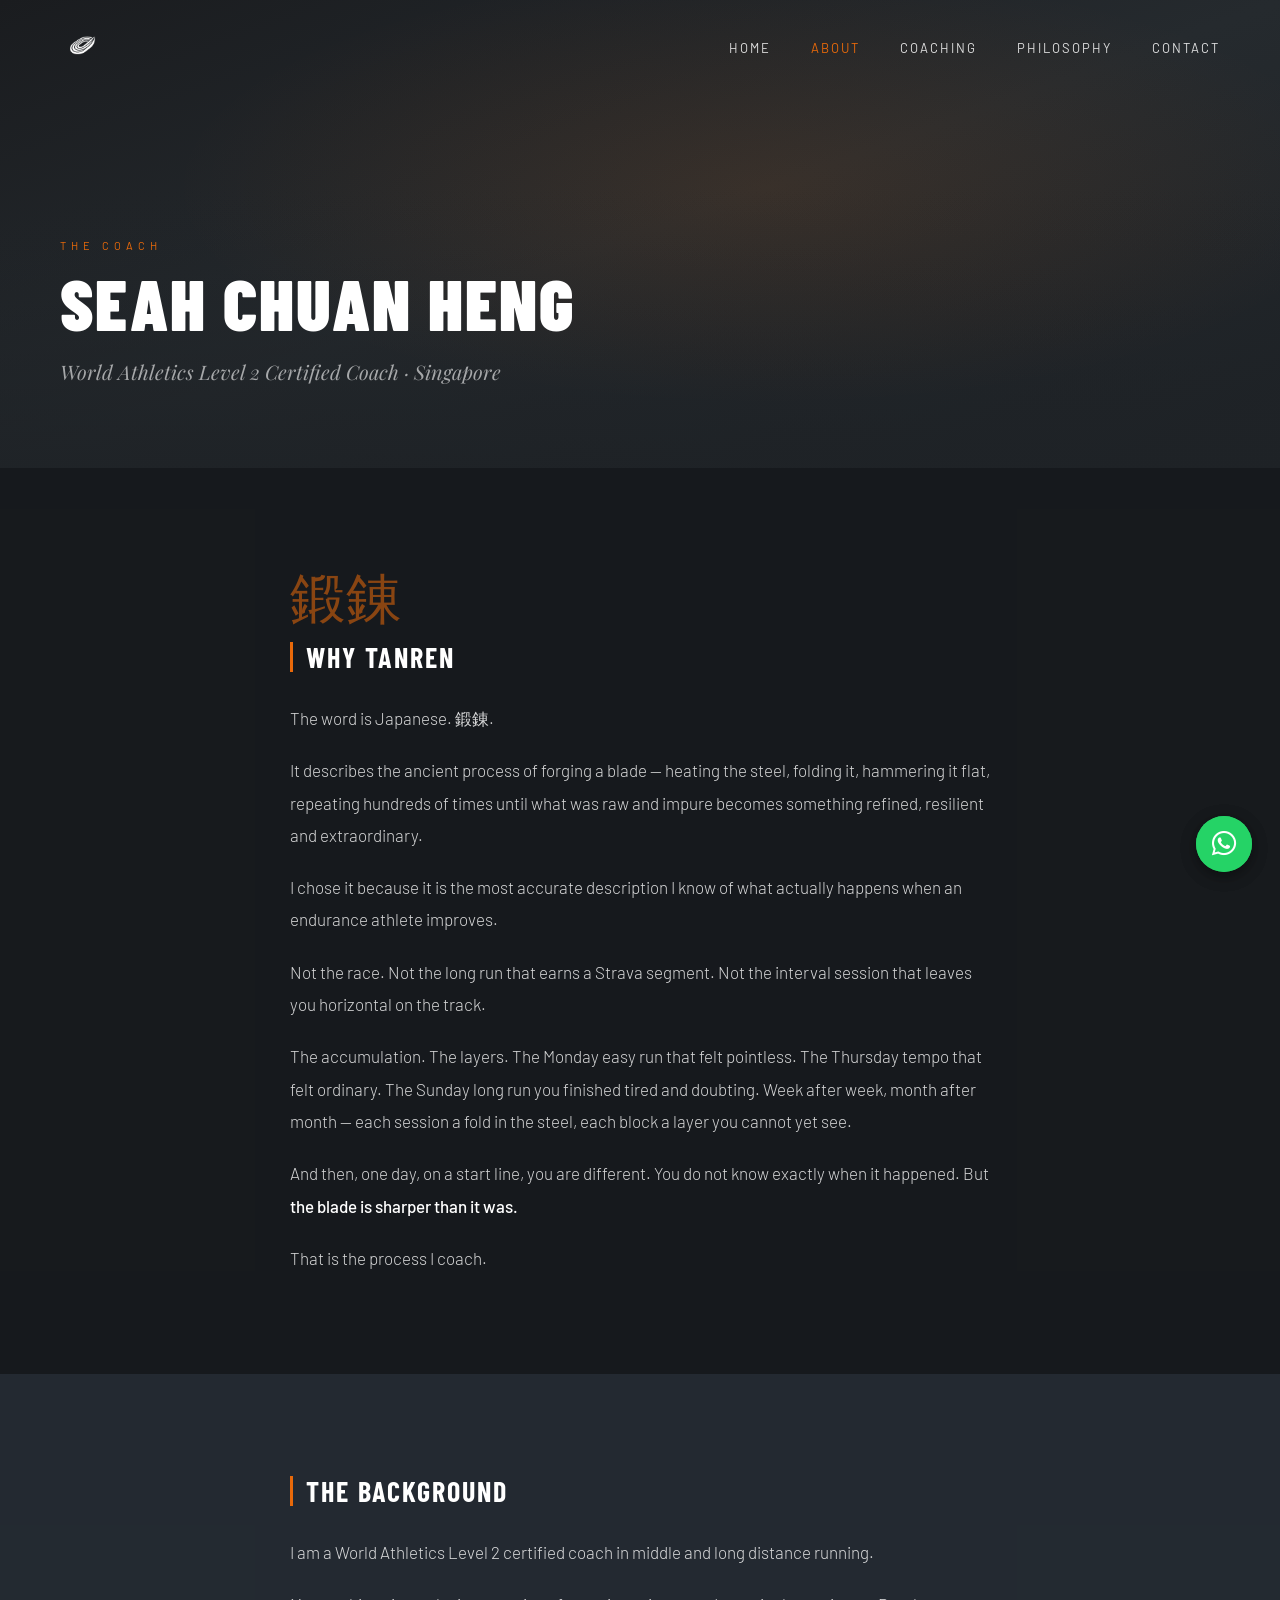
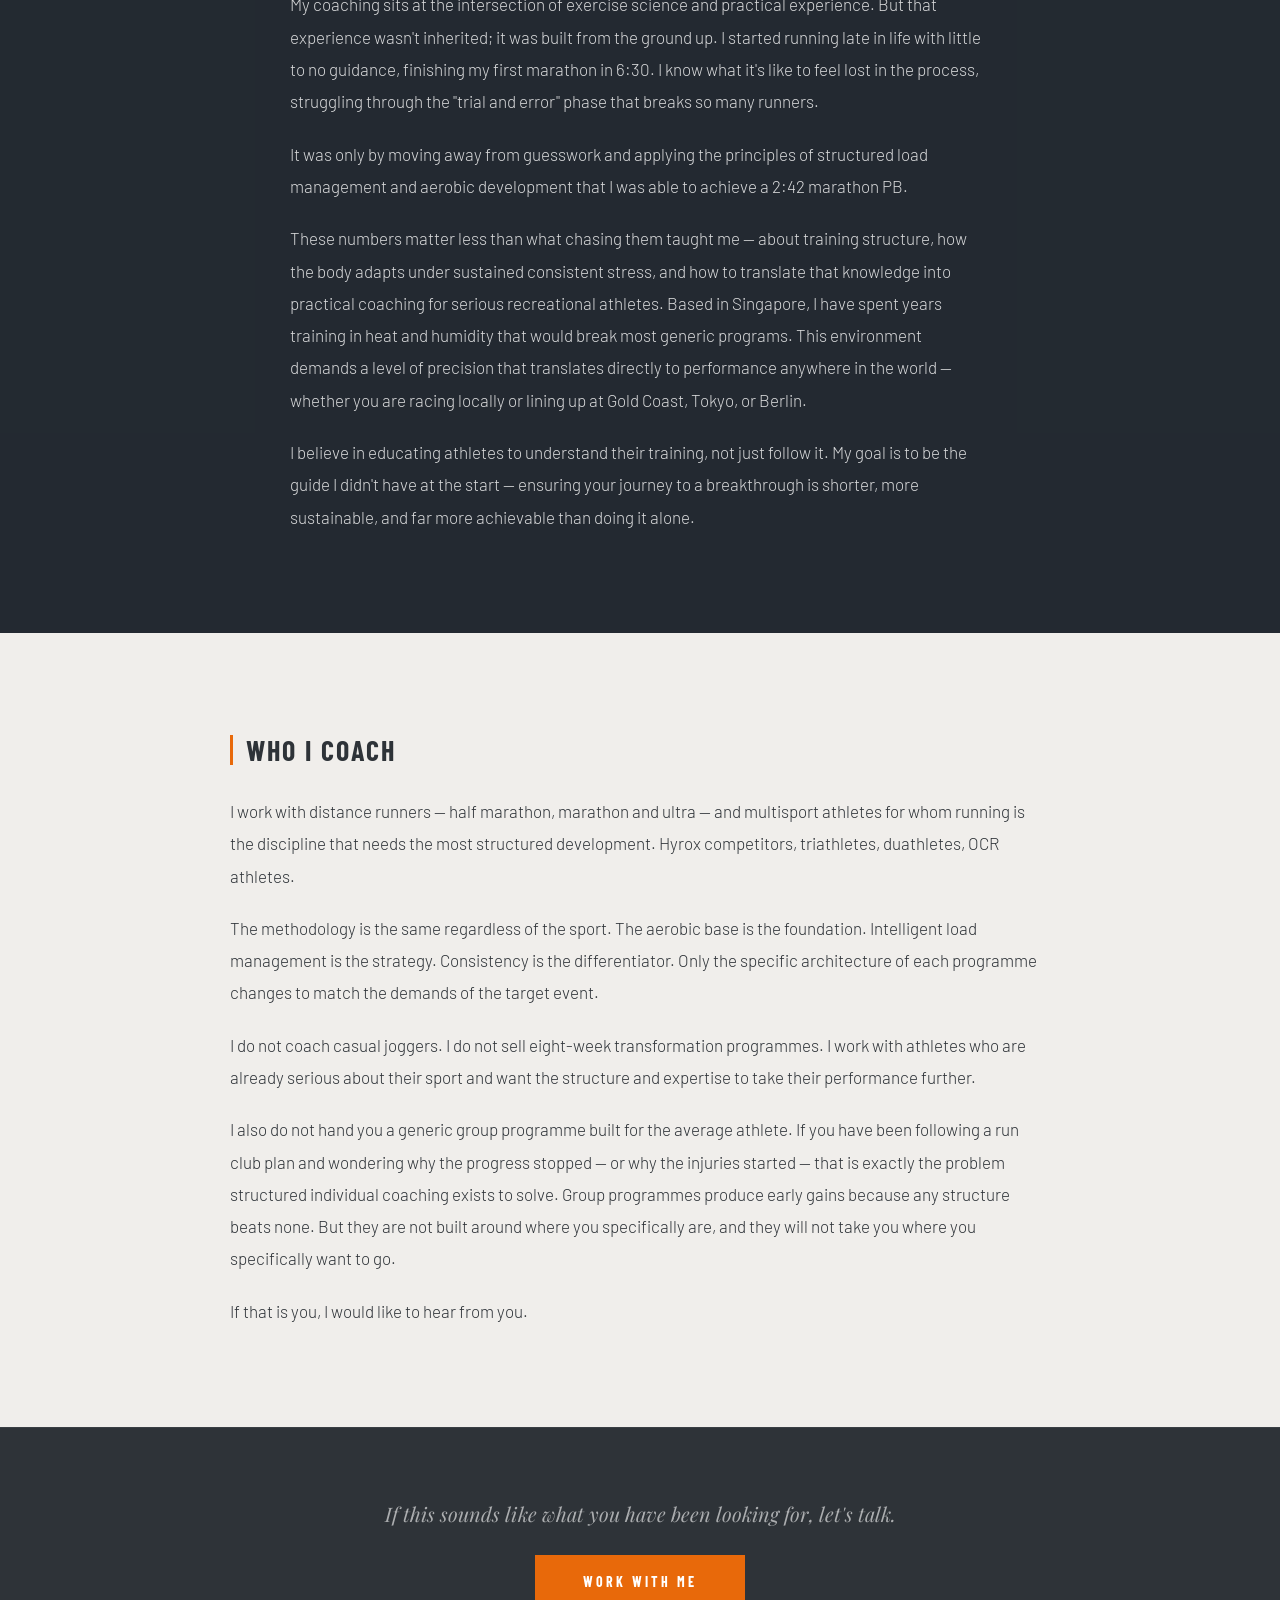
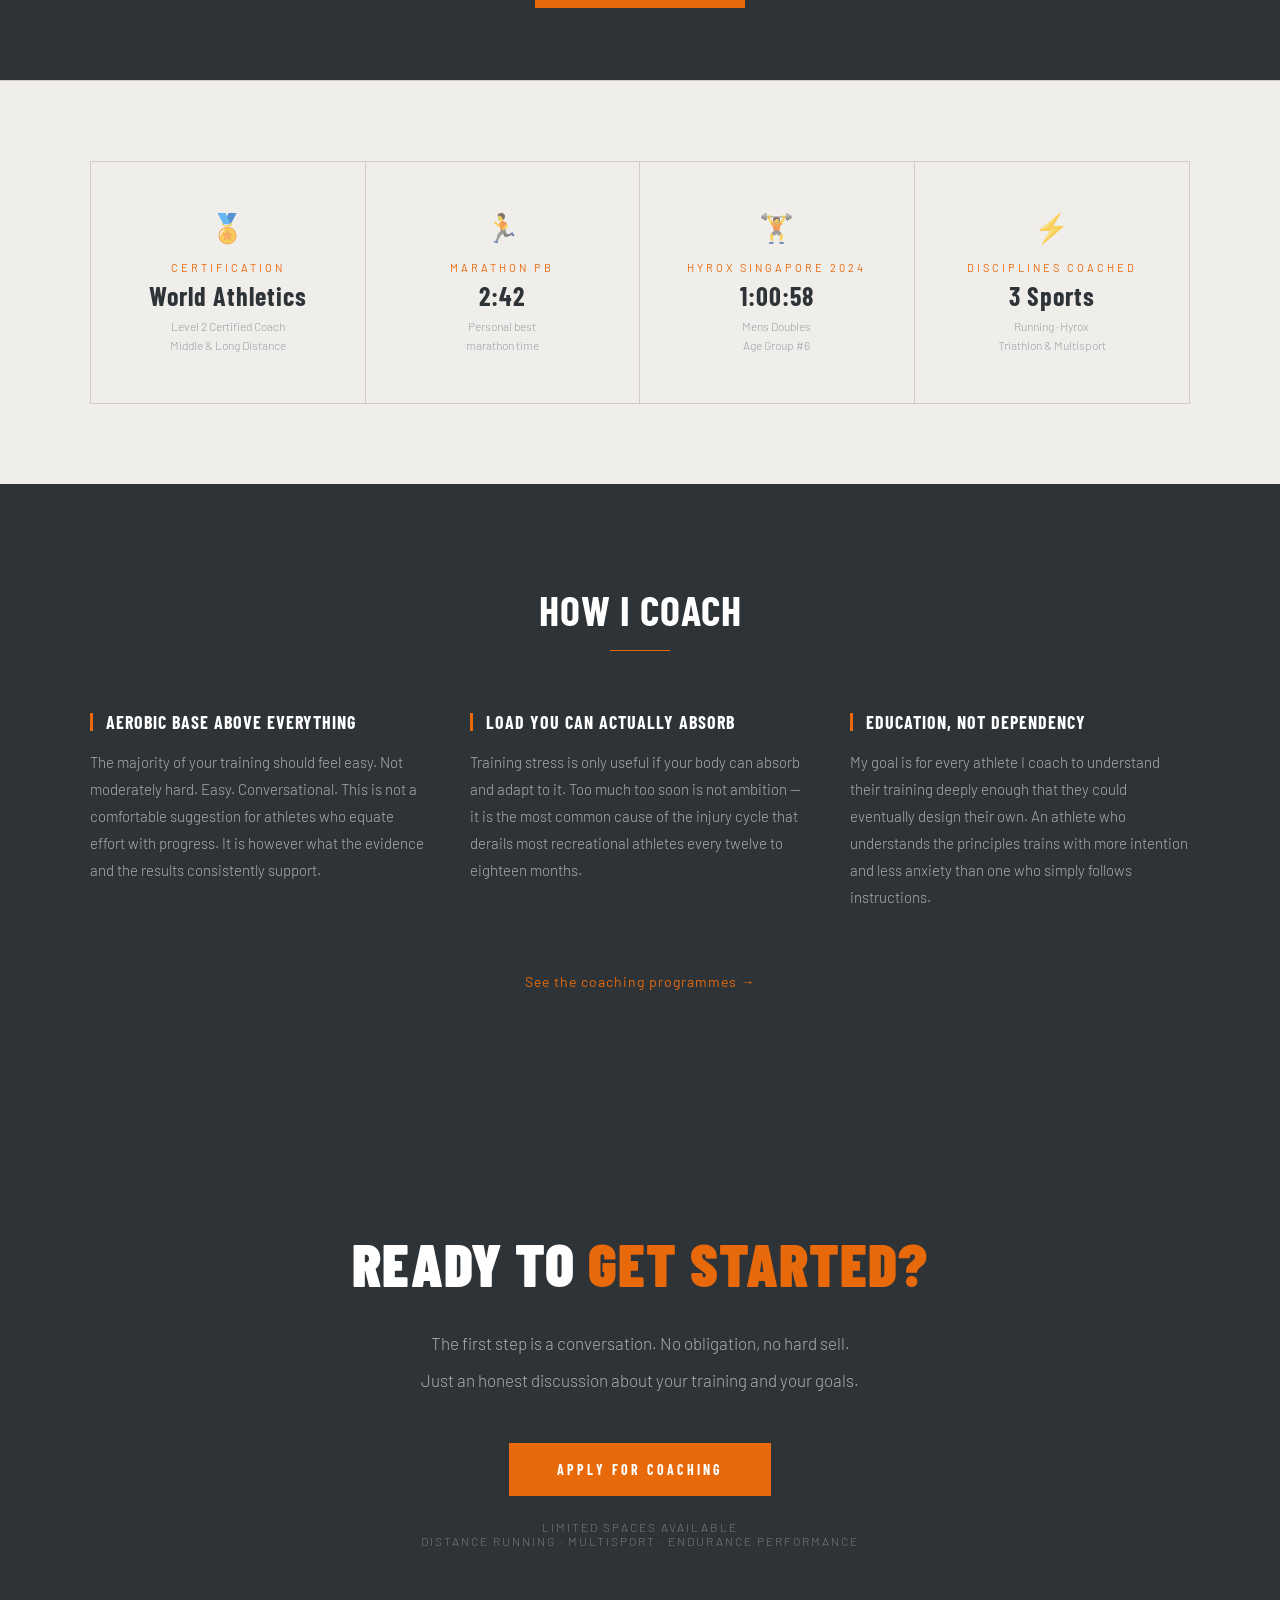
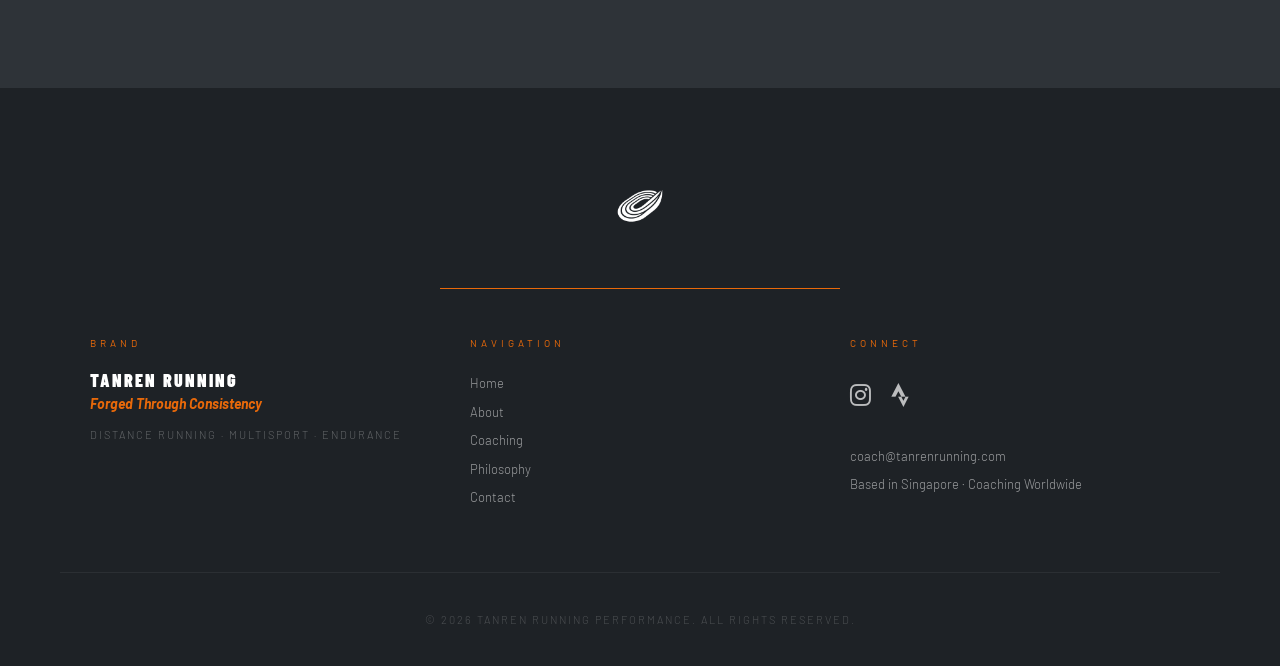
==== about.html @ af6fc97e "Add files via upload" ====
<!DOCTYPE html>
<html lang="en">
<head>
<!-- Google tag (gtag.js) -->
<script async src="https://www.googletagmanager.com/gtag/js?id=G-S9JDFGFX4G"></script>
<script>
  window.dataLayer = window.dataLayer || [];
  function gtag(){dataLayer.push(arguments);}
  gtag('js', new Date());

  gtag('config', 'G-S9JDFGFX4G');
</script>
<meta charset="UTF-8">
<meta name="viewport" content="width=device-width, initial-scale=1.0">
<title>About — Tanren Running Performance</title>
<meta name="description" content="World Athletics Level 2 certified endurance coach based in Singapore. Structured coaching for runners, Hyrox and triathlon athletes.">
<link rel="apple-touch-icon" sizes="180x180" href="/apple-touch-icon.png">
<link rel="icon" type="image/png" sizes="32x32" href="/favicon-32x32.png">
<link rel="icon" type="image/png" sizes="16x16" href="/favicon-16x16.png">
<link rel="manifest" href="/site.webmanifest">
<link href="https://fonts.googleapis.com/css2?family=Barlow+Condensed:wght@300;400;600;700;900&family=Barlow:ital,wght@0,300;0,400;0,500;0,600;1,300;1,400&family=Playfair+Display:ital,wght@0,400;1,400;1,700&display=swap" rel="stylesheet">
<link rel="stylesheet" href="https://cdnjs.cloudflare.com/ajax/libs/font-awesome/6.0.0/css/all.min.css">
<style>
  *, *::before, *::after { box-sizing: border-box; margin: 0; padding: 0; }

  :root {
    --dark: #2e3338;
    --near-black: #1e2226;
    --orange: #e8690a;
    --orange-hover: #c45000;
    --cream: #f0eeeb;
    --white: #ffffff;
    --muted: #9aa0a8;
    --border: #d0cdc8;
  }

  html { scroll-behavior: smooth; }

  body {
    font-family: 'Barlow', sans-serif;
    font-weight: 300;
    background: var(--cream);
    color: var(--dark);
    overflow-x: hidden;
  }

  /* ── NAVIGATION ── */
  nav {
    position: fixed;
    top: 0; left: 0; right: 0;
    z-index: 100;
    display: flex;
    align-items: center;
    justify-content: space-between;
    padding: 24px 60px;
    transition: background 0.3s ease;
  }
  nav.scrolled {
    background: rgba(30,34,38,0.96);
    padding: 16px 60px;
  }
  .nav-logo-img {
    height: 45px;
    width: auto;
    display: block;
  }
  .nav-links {
    display: flex;
    gap: 40px;
    list-style: none;
    margin-left: auto;
  }
  .nav-links a {
    color: var(--white);
    text-decoration: none;
    font-size: 13px;
    font-weight: 400;
    letter-spacing: 2px;
    text-transform: uppercase;
    opacity: 0.85;
    transition: opacity 0.2s, color 0.2s;
  }
  .nav-links a:hover, .nav-links a.active { opacity: 1; color: var(--orange); }

  /* ── HAMBURGER ── */
  .nav-hamburger {
    display: none;
    flex-direction: column;
    justify-content: space-between;
    width: 26px;
    height: 18px;
    cursor: pointer;
    background: none;
    border: none;
    padding: 0;
    margin-left: auto;
    z-index: 200;
  }
  .nav-hamburger span {
    display: block;
    width: 100%;
    height: 2px;
    background: var(--white);
    transition: all 0.3s ease;
  }
  .nav-hamburger.open span:nth-child(1) { transform: translateY(8px) rotate(45deg); }
  .nav-hamburger.open span:nth-child(2) { opacity: 0; }
  .nav-hamburger.open span:nth-child(3) { transform: translateY(-8px) rotate(-45deg); }

  /* ── ABOUT HERO (page title banner) ── */
  .about-hero {
    min-height: 52vh;
    background: linear-gradient(160deg, #1a1c1f 0%, #252a2e 50%, #1e2226 100%);
    position: relative;
    display: flex;
    align-items: flex-end;
    padding: 0 60px 80px;
    overflow: hidden;
  }
  .about-hero::before {
    content: '';
    position: absolute;
    inset: 0;
    background:
      radial-gradient(ellipse at 60% 40%, rgba(232,105,10,0.1) 0%, transparent 55%),
      linear-gradient(180deg, transparent 40%, rgba(30,34,38,0.85) 100%);
  }
  .about-hero-content {
    position: relative;
    z-index: 2;
    max-width: 700px;
  }
  .about-hero-eyebrow {
    font-size: 11px;
    letter-spacing: 5px;
    color: var(--orange);
    text-transform: uppercase;
    font-weight: 400;
    margin-bottom: 16px;
    display: block;
  }
  .about-hero h1 {
    font-family: 'Barlow Condensed', sans-serif;
    font-weight: 900;
    font-size: clamp(40px, 6vw, 72px);
    color: var(--white);
    letter-spacing: 2px;
    text-transform: uppercase;
    line-height: 0.95;
    margin-bottom: 20px;
  }
  .about-hero p {
    font-family: 'Playfair Display', serif;
    font-style: italic;
    font-size: 20px;
    color: rgba(255,255,255,0.6);
    line-height: 1.6;
  }

  /* ── VIDEO SECTION BASE ── */
  .video-section {
    position: relative;
    overflow: hidden;
  }
  .video-section video {
    position: absolute;
    inset: 0;
    width: 100%;
    height: 100%;
    object-fit: cover;
    z-index: 0;
  }
  /* Dark fade overlay — matches the example image: dark enough to read clearly */
  .video-section .video-overlay {
    position: absolute;
    inset: 0;
    background: rgba(20, 23, 26, 0.72);
    z-index: 1;
  }
  .video-section .section-content {
    position: relative;
    z-index: 2;
  }

  /* ── STORY CHAPTERS: shared ── */
  .story-chapter {
    max-width: 820px;
    margin: 0 auto;
    padding: 100px 60px;
  }
  .story-chapter h2 {
    font-family: 'Barlow Condensed', sans-serif;
    font-weight: 700;
    font-size: 28px;
    color: var(--white);
    letter-spacing: 2px;
    text-transform: uppercase;
    margin-bottom: 28px;
    padding-left: 16px;
    position: relative;
  }
  .story-chapter h2::before {
    content: '';
    position: absolute;
    left: 0;
    top: 2px;
    bottom: 2px;
    width: 3px;
    background: var(--orange);
  }
  .story-chapter p {
    font-size: 17px;
    line-height: 1.9;
    color: rgba(255,255,255,0.82);
    font-weight: 300;
    margin-bottom: 20px;
  }
  .story-chapter p:last-child { margin-bottom: 0; }
  .story-chapter p strong {
    color: var(--white);
    font-weight: 500;
  }
  .story-kanji {
    font-size: 56px;
    color: var(--orange);
    opacity: 0.55;
    display: block;
    margin-bottom: 16px;
    line-height: 1;
  }

  /* ── SECTION 1: WHY TANREN — video bg (sword forge) ── */
  .sec-why-tanren {
    background: var(--near-black); /* fallback */
  }

  /* ── SECTION 2: THE BACKGROUND — video bg (run vid) ── */
  .sec-background {
    background: var(--dark); /* fallback */
  }
  /* Slightly lighter overlay tint for variety */
  .sec-background .video-overlay {
    background: rgba(30, 38, 46, 0.70);
  }

  /* ── SECTION 3: WHO I COACH — solid cream ── */
  .sec-who-i-coach {
    background: var(--cream);
    padding: 100px 60px;
  }
  .sec-who-i-coach .who-inner {
    max-width: 820px;
    margin: 0 auto;
  }
  .sec-who-i-coach h2 {
    font-family: 'Barlow Condensed', sans-serif;
    font-weight: 700;
    font-size: 28px;
    color: var(--dark);
    letter-spacing: 2px;
    text-transform: uppercase;
    margin-bottom: 28px;
    padding-left: 16px;
    position: relative;
  }
  .sec-who-i-coach h2::before {
    content: '';
    position: absolute;
    left: 0;
    top: 2px;
    bottom: 2px;
    width: 3px;
    background: var(--orange);
  }
  .sec-who-i-coach p {
    font-size: 17px;
    line-height: 1.9;
    color: var(--dark);
    font-weight: 300;
    margin-bottom: 20px;
  }
  .sec-who-i-coach p:last-child { margin-bottom: 0; }

  /* ── CTA strip after who-i-coach ── */
  .story-cta {
    background: var(--dark);
    padding: 72px 60px;
    text-align: center;
    border-top: 1px solid rgba(255,255,255,0.06);
  }
  .story-cta p {
    font-family: 'Playfair Display', serif;
    font-style: italic;
    font-size: 20px;
    color: rgba(255,255,255,0.6);
    margin-bottom: 28px;
  }

  /* ── CREDENTIALS BAR ── */
  .credentials {
    background: var(--cream);
    padding: 80px 60px;
    border-top: 1px solid var(--border);
  }
  .cred-grid {
    display: grid;
    grid-template-columns: repeat(4, 1fr);
    gap: 0;
    max-width: 1100px;
    margin: 0 auto;
    border: 1px solid var(--border);
  }
  .cred-item {
    padding: 48px 32px;
    text-align: center;
    border-right: 1px solid var(--border);
    transition: background 0.2s;
  }
  .cred-item:last-child { border-right: none; }
  .cred-item:hover { background: rgba(232,105,10,0.04); }
  .cred-icon { font-size: 28px; margin-bottom: 16px; display: block; opacity: 0.7; }
  .cred-label {
    font-size: 11px;
    font-weight: 400;
    letter-spacing: 3px;
    color: var(--orange);
    text-transform: uppercase;
    margin-bottom: 8px;
    display: block;
  }
  .cred-value {
    font-family: 'Barlow Condensed', sans-serif;
    font-weight: 700;
    font-size: 26px;
    color: var(--dark);
    letter-spacing: 1px;
    display: block;
    margin-bottom: 6px;
    line-height: 1.1;
  }
  .cred-sub {
    font-size: 12px;
    color: var(--muted);
    font-weight: 300;
    line-height: 1.6;
    display: block;
  }

  /* ── HOW I COACH ── */
  .how-i-coach {
    background: var(--dark);
    padding: 100px 60px;
  }
  .how-grid {
    display: grid;
    grid-template-columns: repeat(3, 1fr);
    gap: 40px;
    max-width: 1100px;
    margin: 0 auto;
  }
  .how-item h3 {
    font-family: 'Barlow Condensed', sans-serif;
    font-weight: 700;
    font-size: 18px;
    color: var(--white);
    letter-spacing: 1px;
    text-transform: uppercase;
    margin-bottom: 16px;
    padding-left: 16px;
    position: relative;
  }
  .how-item h3::before {
    content: '';
    position: absolute;
    left: 0; top: 2px; bottom: 2px;
    width: 3px;
    background: var(--orange);
  }
  .how-item p {
    font-size: 15px;
    line-height: 1.8;
    color: rgba(255,255,255,0.6);
    font-weight: 300;
  }
  .how-cta { text-align: center; margin-top: 60px; }

  /* ── SECTION HEADER (shared) ── */
  .section-header {
    text-align: center;
    margin-bottom: 60px;
  }
  .section-header h2 {
    font-family: 'Barlow Condensed', sans-serif;
    font-weight: 700;
    font-size: clamp(28px, 4vw, 42px);
    color: var(--dark);
    letter-spacing: 1px;
    text-transform: uppercase;
  }
  .section-header h2.light { color: var(--white); }
  .orange-rule {
    display: block;
    width: 60px;
    height: 1px;
    background: var(--orange);
    margin: 16px auto 0;
  }
  .section-header p {
    margin-top: 16px;
    font-size: 18px;
    color: var(--muted);
    font-weight: 300;
  }

  /* ── BUTTONS / LINKS ── */
  .btn-primary {
    display: inline-block;
    padding: 18px 48px;
    background: var(--orange);
    color: var(--white);
    font-family: 'Barlow Condensed', sans-serif;
    font-weight: 700;
    font-size: 14px;
    letter-spacing: 3px;
    text-transform: uppercase;
    text-decoration: none;
    border: none;
    cursor: pointer;
    transition: background 0.2s ease;
  }
  .btn-primary:hover { background: var(--orange-hover); }
  .link-orange {
    color: var(--orange);
    text-decoration: none;
    font-size: 14px;
    font-weight: 400;
    letter-spacing: 1px;
    display: inline-block;
    transition: opacity 0.2s;
  }
  .link-orange:hover { opacity: 0.75; }

  /* ── FINAL CTA ── */
  .cta-final {
    background: var(--dark);
    padding: 140px 60px;
    text-align: center;
    min-height: 50vh;
    display: flex;
    align-items: center;
    justify-content: center;
  }
  .cta-final-inner { max-width: 600px; }
  .cta-final h2 {
    font-family: 'Barlow Condensed', sans-serif;
    font-weight: 900;
    font-size: clamp(36px, 6vw, 60px);
    color: var(--white);
    letter-spacing: 1px;
    text-transform: uppercase;
    line-height: 1.1;
    margin-bottom: 32px;
  }
  .cta-final h2 span { color: var(--orange); }
  .cta-final p {
    font-size: 17px;
    line-height: 1.85;
    color: rgba(255,255,255,0.6);
    font-weight: 300;
    margin-bottom: 6px;
  }
  .cta-final .subtext {
    margin-top: 24px;
    font-size: 12px;
    color: rgba(255,255,255,0.35);
    letter-spacing: 2px;
    text-transform: uppercase;
  }

  /* ── FOOTER ── */
  footer {
    background: var(--near-black);
    padding: 80px 60px 40px;
  }
  .footer-logo { text-align: center; margin-bottom: 40px; }
  .footer-logo-img {
    height: 80px;
    width: auto;
    margin: 0 auto;
    display: block;
  }
  .footer-rule {
    width: 100%;
    height: 1px;
    background: var(--orange);
    margin: 20px auto 48px;
    max-width: 400px;
  }
  .footer-grid {
    display: grid;
    grid-template-columns: 1fr 1fr 1fr;
    gap: 40px;
    max-width: 1100px;
    margin: 0 auto 60px;
  }
  .footer-col-heading {
    font-size: 10px;
    font-weight: 400;
    letter-spacing: 4px;
    color: var(--orange);
    text-transform: uppercase;
    margin-bottom: 20px;
  }
  .footer-col p, .footer-col a {
    font-size: 13px;
    color: rgba(255,255,255,0.55);
    font-weight: 300;
    line-height: 2.2;
    display: block;
    text-decoration: none;
    transition: color 0.2s;
  }
  .footer-col a:hover { color: var(--orange); }
  .footer-col .brand-name {
    font-family: 'Barlow Condensed', sans-serif;
    font-weight: 900;
    font-size: 18px;
    color: var(--white);
    letter-spacing: 2px;
    text-transform: uppercase;
    margin-bottom: 4px;
    display: block;
  }
  .footer-col .brand-tagline {
    font-family: 'Barlow', serif;
    font-style: italic;
    font-weight: 700;
    font-size: 14px;
    color: var(--orange);
    margin-bottom: 16px;
    display: block;
  }
  .footer-col .scope {
    font-size: 11px;
    color: rgba(255,255,255,0.3);
    letter-spacing: 2px;
    text-transform: uppercase;
    display: block;
  }
  .footer-bottom {
    text-align: center;
    font-size: 11px;
    color: rgba(255,255,255,0.2);
    letter-spacing: 2px;
    text-transform: uppercase;
    padding-top: 40px;
    border-top: 1px solid rgba(255,255,255,0.06);
  }

  /* ── SCROLL REVEAL ── */
  .reveal {
    opacity: 0;
    transform: translateY(20px);
    transition: opacity 0.6s ease, transform 0.6s ease;
  }
  .reveal.visible { opacity: 1; transform: translateY(0); }
  .reveal-delay-1 { transition-delay: 0.1s; }
  .reveal-delay-2 { transition-delay: 0.2s; }
  .reveal-delay-3 { transition-delay: 0.3s; }

/* ── WHATSAPP FLOAT ── */
  .wa-float {
    position: fixed;
    bottom: 28px; right: 28px;
    width: 56px; height: 56px;
    background: #25d366;
    border-radius: 50%;
    display: flex; align-items: center; justify-content: center;
    font-size: 28px; color: white;
    text-decoration: none; z-index: 999;
    box-shadow: 0 4px 16px rgba(0,0,0,0.25);
    transition: transform 0.2s, box-shadow 0.2s;
  }
  .wa-float:hover {
    transform: scale(1.08);
    box-shadow: 0 6px 20px rgba(0,0,0,0.3);
  }




  /* ── MOBILE ── */
  @media (max-width: 768px) {

    /* Nav */
    nav { padding: 18px 24px; }
    nav.scrolled { padding: 14px 24px; }
    .nav-logo-img { height: 36px; }
    .nav-hamburger { display: flex; }
    .nav-links {
      display: none;
      position: fixed;
      top: 0; left: 0; right: 0; bottom: 0;
      background: rgba(30,34,38,0.98);
      flex-direction: column;
      align-items: center;
      justify-content: center;
      gap: 36px;
      z-index: 150;
      margin-left: 0;
    }
    .nav-links.open { display: flex; }
    .nav-links a { font-size: 16px; letter-spacing: 3px; }

    /* Hero */
    .about-hero { padding: 0 24px 60px; min-height: 44vh; }
    .about-hero h1 { font-size: clamp(36px, 10vw, 56px); }
    .about-hero p { font-size: 17px; }

    /* Story chapters */
    .story-chapter { padding: 72px 24px; }

    /* Who I coach */
    .sec-who-i-coach { padding: 72px 24px; }

    /* Story CTA */
    .story-cta { padding: 56px 24px; }
    .btn-primary { padding: 16px 32px; width: 100%; text-align: center; display: block; }

    /* Credentials */
    .credentials { padding: 60px 24px; }
    .cred-grid { grid-template-columns: 1fr 1fr; }
    .cred-item:nth-child(2) { border-right: none; }
    .cred-item:nth-child(1),
    .cred-item:nth-child(2) { border-bottom: 1px solid var(--border); }

    /* How I coach */
    .how-i-coach { padding: 72px 24px; }
    .how-grid { grid-template-columns: 1fr; gap: 36px; }

    /* CTA Final */
    .cta-final { padding: 80px 24px; min-height: auto; }

    /* Footer */
    footer { padding: 60px 24px 32px; }
    .footer-grid { grid-template-columns: 1fr; gap: 40px; }
    .footer-logo-img { height: 60px; }

    /* Section headers */
    .section-header { margin-bottom: 40px; }
 

.wa-float {
  width: 40px;
  height: 40px;
  font-size: 20px;
  bottom: 20px;
  right: 20px;
}
 }
  @media (max-width: 400px) {
    .story-kanji { font-size: 42px; }
  }


</style>
</head>
<body>

<!-- NAVIGATION -->
<nav id="navbar">
  <div class="nav-logo">
    <a href="index.html"><img src="White logo no bg.png" alt="Tanren Logo" class="nav-logo-img"></a>
  </div>
  <button class="nav-hamburger" id="hamburger" aria-label="Open menu">
    <span></span><span></span><span></span>
  </button>
  <ul class="nav-links" id="nav-links">
    <li><a href="index.html">Home</a></li>
    <li><a href="about.html" class="active">About</a></li>
    <li><a href="coaching.html">Coaching</a></li>
    <li><a href="philosophy.html">Philosophy</a></li>
    <li><a href="contact.html">Contact</a></li>
  </ul>
</nav>

<!-- PAGE HERO -->
<section class="about-hero">
  <div class="about-hero-content">
    <span class="about-hero-eyebrow">The Coach</span>
    <h1>Seah Chuan Heng</h1>
    <p>World Athletics Level 2 Certified Coach · Singapore</p>
  </div>
</section>

<!-- SECTION 1: WHY TANREN — sword forge video background -->
<section class="video-section sec-why-tanren">
  <video autoplay muted loop playsinline poster="">
    <source src="Sword forge.mp4" type="video/mp4">
  </video>
  <div class="video-overlay"></div>
  <div class="section-content">
    <div class="story-chapter reveal">
      <span class="story-kanji">鍛錬</span>
      <h2>Why Tanren</h2>
      <p>The word is Japanese. 鍛錬.</p>
      <p>It describes the ancient process of forging a blade — heating the steel, folding it, hammering it flat, repeating hundreds of times until what was raw and impure becomes something refined, resilient and extraordinary.</p>
      <p>I chose it because it is the most accurate description I know of what actually happens when an endurance athlete improves.</p>
      <p>Not the race. Not the long run that earns a Strava segment. Not the interval session that leaves you horizontal on the track.</p>
      <p>The accumulation. The layers. The Monday easy run that felt pointless. The Thursday tempo that felt ordinary. The Sunday long run you finished tired and doubting. Week after week, month after month — each session a fold in the steel, each block a layer you cannot yet see.</p>
      <p>And then, one day, on a start line, you are different. You do not know exactly when it happened. But <strong>the blade is sharper than it was.</strong></p>
      <p>That is the process I coach.</p>
    </div>
  </div>
</section>

<!-- SECTION 2: THE BACKGROUND — run video background -->
<section class="video-section sec-background">
  <video autoplay muted loop playsinline poster="">
    <source src="Coach run vid.MOV" type="video/mp4">
  </video>
  <div class="video-overlay"></div>
  <div class="section-content">
    <div class="story-chapter reveal">
      <h2>The Background</h2>
      <p>I am a World Athletics Level 2 certified coach in middle and long distance running.</p>
      <p>My coaching sits at the intersection of exercise science and practical experience. But that experience wasn't inherited; it was built from the ground up. I started running late in life with little to no guidance, finishing my first marathon in 6:30. I know what it's like to feel lost in the process, struggling through the "trial and error" phase that breaks so many runners.</p>
      <p>It was only by moving away from guesswork and applying the principles of structured load management and aerobic development that I was able to achieve a 2:42 marathon PB.</p>
      <p>These numbers matter less than what chasing them taught me — about training structure, how the body adapts under sustained consistent stress, and how to translate that knowledge into practical coaching for serious recreational athletes. Based in Singapore, I have spent years training in heat and humidity that would break most generic programs. This environment demands a level of precision that translates directly to performance anywhere in the world — whether you are racing locally or lining up at Gold Coast, Tokyo, or Berlin.</p>
      <p>I believe in educating athletes to understand their training, not just follow it. My goal is to be the guide I didn't have at the start — ensuring your journey to a breakthrough is shorter, more sustainable, and far more achievable than doing it alone.</p>
    </div>
  </div>
</section>

<!-- SECTION 3: WHO I COACH — solid cream background -->
<section class="sec-who-i-coach">
  <div class="who-inner">
    <div class="reveal">
      <h2>Who I Coach</h2>
      <p>I work with distance runners — half marathon, marathon and ultra — and multisport athletes for whom running is the discipline that needs the most structured development. Hyrox competitors, triathletes, duathletes, OCR athletes.</p>
      <p>The methodology is the same regardless of the sport. The aerobic base is the foundation. Intelligent load management is the strategy. Consistency is the differentiator. Only the specific architecture of each programme changes to match the demands of the target event.</p>
      <p>I do not coach casual joggers. I do not sell eight-week transformation programmes. I work with athletes who are already serious about their sport and want the structure and expertise to take their performance further.</p>
      <p>I also do not hand you a generic group programme built for the average athlete. If you have been following a run club plan and wondering why the progress stopped — or why the injuries started — that is exactly the problem structured individual coaching exists to solve. Group programmes produce early gains because any structure beats none. But they are not built around where you specifically are, and they will not take you where you specifically want to go.</p>
      <p>If that is you, I would like to hear from you.</p>
    </div>
  </div>
</section>

<!-- CTA STRIP -->
<div class="story-cta reveal">
  <p>If this sounds like what you have been looking for, let's talk.</p>
  <a href="contact.html" class="btn-primary">Work With Me</a>
</div>

<!-- CREDENTIALS BAR -->
<section class="credentials">
  <div class="cred-grid reveal">
    <div class="cred-item">
      <span class="cred-icon">🏅</span>
      <span class="cred-label">Certification</span>
      <span class="cred-value">World Athletics</span>
      <span class="cred-sub">Level 2 Certified Coach<br>Middle & Long Distance</span>
    </div>
    <div class="cred-item">
      <span class="cred-icon">🏃</span>
      <span class="cred-label">Marathon PB</span>
      <span class="cred-value">2:42</span>
      <span class="cred-sub">Personal best<br>marathon time</span>
    </div>
    <div class="cred-item">
      <span class="cred-icon">🏋️</span>
      <span class="cred-label">Hyrox Singapore 2024</span>
      <span class="cred-value">1:00:58</span>
      <span class="cred-sub">Mens Doubles<br>Age Group #6</span>
    </div>
    <div class="cred-item">
      <span class="cred-icon">⚡</span>
      <span class="cred-label">Disciplines Coached</span>
      <span class="cred-value">3 Sports</span>
      <span class="cred-sub">Running · Hyrox<br>Triathlon & Multisport</span>
    </div>
  </div>
</section>

<!-- HOW I COACH -->
<section class="how-i-coach">
  <div class="section-header reveal">
    <h2 class="light">How I Coach</h2>
    <span class="orange-rule"></span>
  </div>
  <div class="how-grid">
    <div class="how-item reveal">
      <h3>Aerobic Base Above Everything</h3>
      <p>The majority of your training should feel easy. Not moderately hard. Easy. Conversational. This is not a comfortable suggestion for athletes who equate effort with progress. It is however what the evidence and the results consistently support.</p>
    </div>
    <div class="how-item reveal reveal-delay-1">
      <h3>Load You Can Actually Absorb</h3>
      <p>Training stress is only useful if your body can absorb and adapt to it. Too much too soon is not ambition — it is the most common cause of the injury cycle that derails most recreational athletes every twelve to eighteen months.</p>
    </div>
    <div class="how-item reveal reveal-delay-2">
      <h3>Education, Not Dependency</h3>
      <p>My goal is for every athlete I coach to understand their training deeply enough that they could eventually design their own. An athlete who understands the principles trains with more intention and less anxiety than one who simply follows instructions.</p>
    </div>
  </div>
  <div class="how-cta reveal">
    <a href="coaching.html" class="link-orange">See the coaching programmes →</a>
  </div>
</section>

<!-- FINAL CTA -->
<section class="cta-final">
  <div class="cta-final-inner reveal">
    <h2>Ready to <span>get started?</span></h2>
    <p>The first step is a conversation. No obligation, no hard sell.</p>
    <p>Just an honest discussion about your training and your goals.</p>
    <a href="contact.html" class="btn-primary" style="margin-top:40px;">Apply for Coaching</a>
    <div class="subtext" style="margin-top:24px;">Limited spaces available<br>Distance Running · Multisport · Endurance Performance</div>
  </div>
</section>

<!-- FOOTER -->
<footer>
  <div class="footer-logo">
    <img src="White logo no bg.png" alt="Tanren Logo" class="footer-logo-img">
  </div>
  <div class="footer-rule"></div>
  <div class="footer-grid">
    <div class="footer-col">
      <div class="footer-col-heading">Brand</div>
      <span class="brand-name">Tanren Running</span>
      <span class="brand-tagline">Forged Through Consistency</span>
      <span class="scope">Distance Running · Multisport · Endurance</span>
    </div>
    <div class="footer-col">
      <div class="footer-col-heading">Navigation</div>
      <a href="index.html">Home</a>
      <a href="about.html">About</a>
      <a href="coaching.html">Coaching</a>
      <a href="philosophy.html">Philosophy</a>
      <a href="contact.html">Contact</a>
    </div>
    <div class="footer-col">
      <div class="footer-col-heading">Connect</div>
      <div style="display: flex; gap: 20px; margin-bottom: 20px; align-items: center;">
        <a href="https://www.instagram.com/tanren.running/" target="_blank" style="color: rgba(255,255,255,0.7); font-size: 24px; transition: color 0.2s;">
          <i class="fab fa-instagram"></i>
        </a>
        <a href="https://www.strava.com/clubs/tanren" target="_blank" style="color: rgba(255,255,255,0.7); font-size: 24px; transition: color 0.2s;">
          <i class="fab fa-strava"></i>
        </a>
      </div>
      <a href="mailto:coach@tanrenrunning.com">coach@tanrenrunning.com</a>
      <p>Based in Singapore · Coaching Worldwide</p>
    </div>
  </div>
  <div class="footer-bottom">© 2026 Tanren Running Performance. All rights reserved.</div>
</footer>

<script>
  // Nav scroll
  const navbar = document.getElementById('navbar');
  window.addEventListener('scroll', () => {
    navbar.classList.toggle('scrolled', window.scrollY > 80);
  });

  // Hamburger
  const hamburger = document.getElementById('hamburger');
  const navLinks = document.getElementById('nav-links');
  hamburger.addEventListener('click', () => {
    hamburger.classList.toggle('open');
    navLinks.classList.toggle('open');
    document.body.style.overflow = navLinks.classList.contains('open') ? 'hidden' : '';
  });
  navLinks.querySelectorAll('a').forEach(link => {
    link.addEventListener('click', () => {
      hamburger.classList.remove('open');
      navLinks.classList.remove('open');
      document.body.style.overflow = '';
    });
  });

  // Scroll reveal
  const reveals = document.querySelectorAll('.reveal');
  const observer = new IntersectionObserver((entries) => {
    entries.forEach(entry => {
      if (entry.isIntersecting) entry.target.classList.add('visible');
    });
  }, { threshold: 0.1 });
  reveals.forEach(el => observer.observe(el));
</script>

<a href="https://wa.me/6592717622" target="_blank" class="wa-float" aria-label="Chat on WhatsApp">
  <i class="fab fa-whatsapp"></i>
</a>

<a href="https://wa.me/6592717622" target="_blank" class="wa-float" aria-label="Chat on WhatsApp">
  <i class="fab fa-whatsapp"></i>
</a>

</body>
</html>
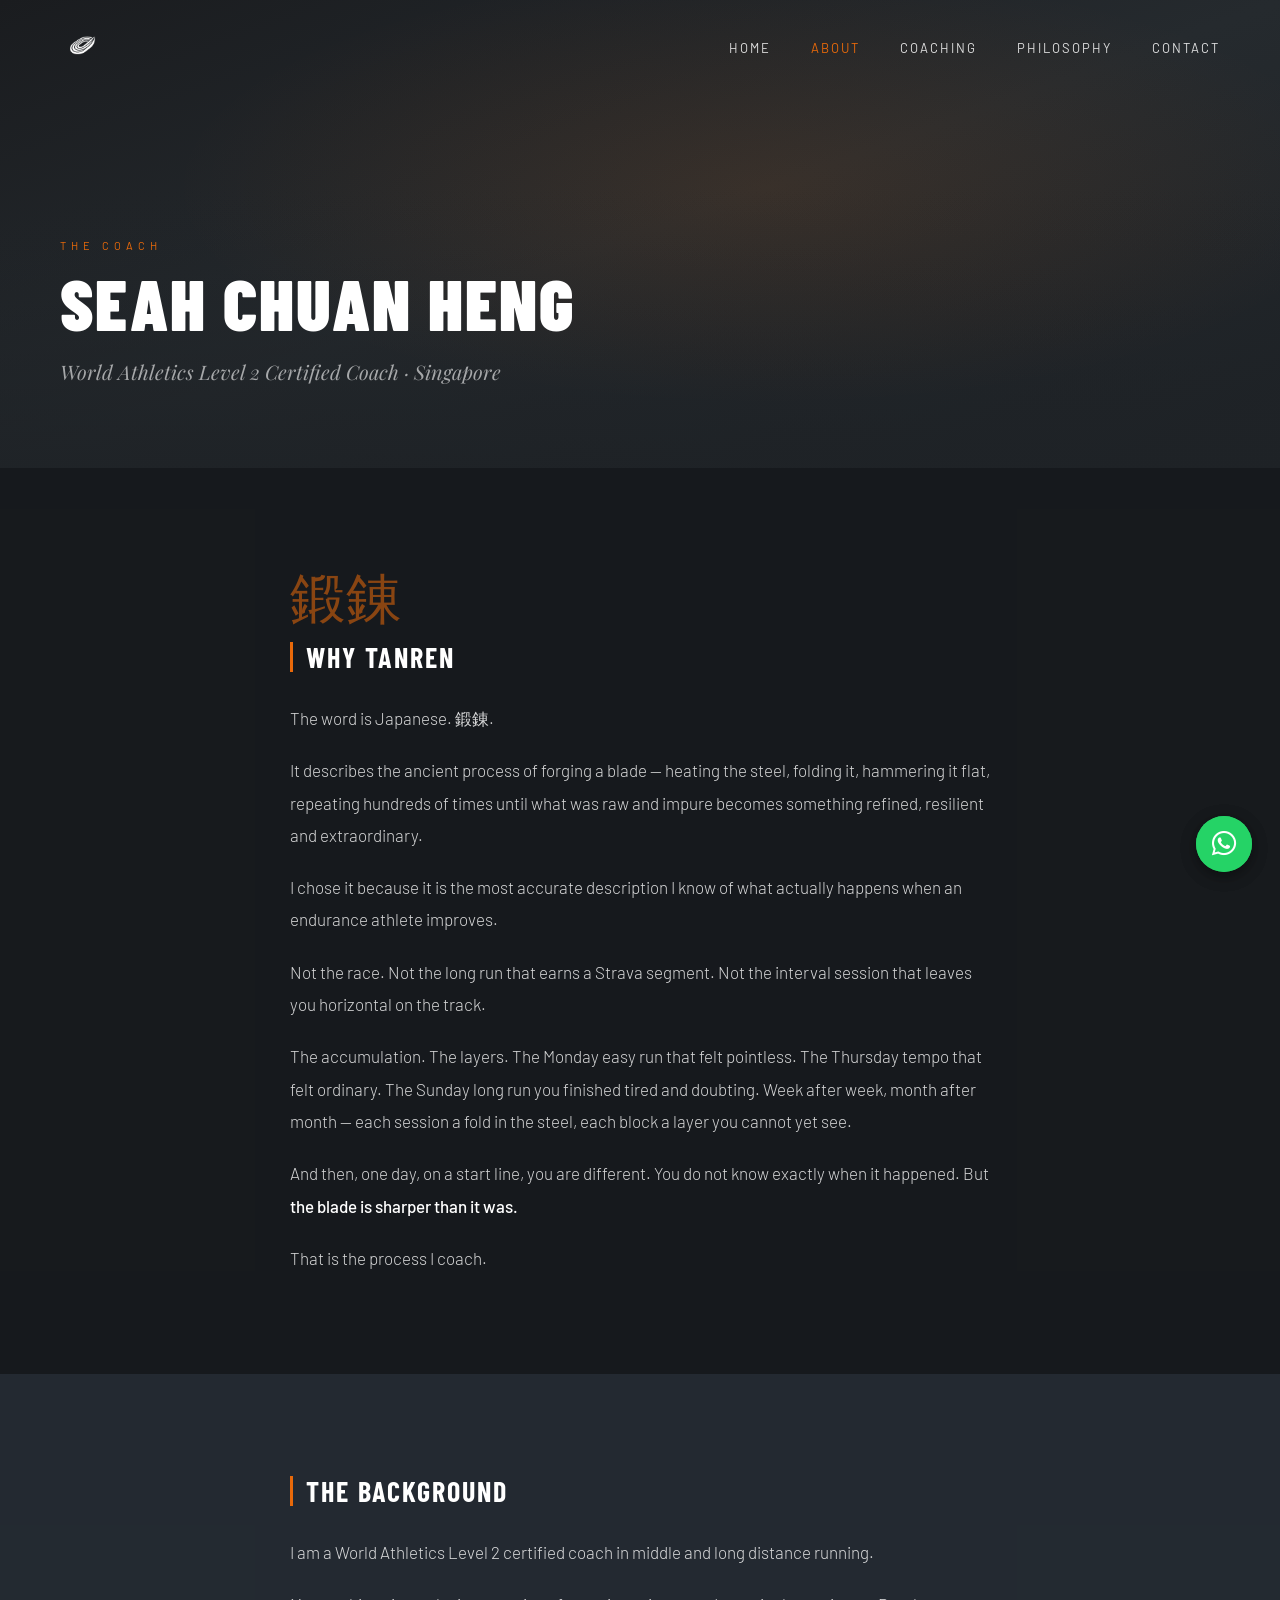
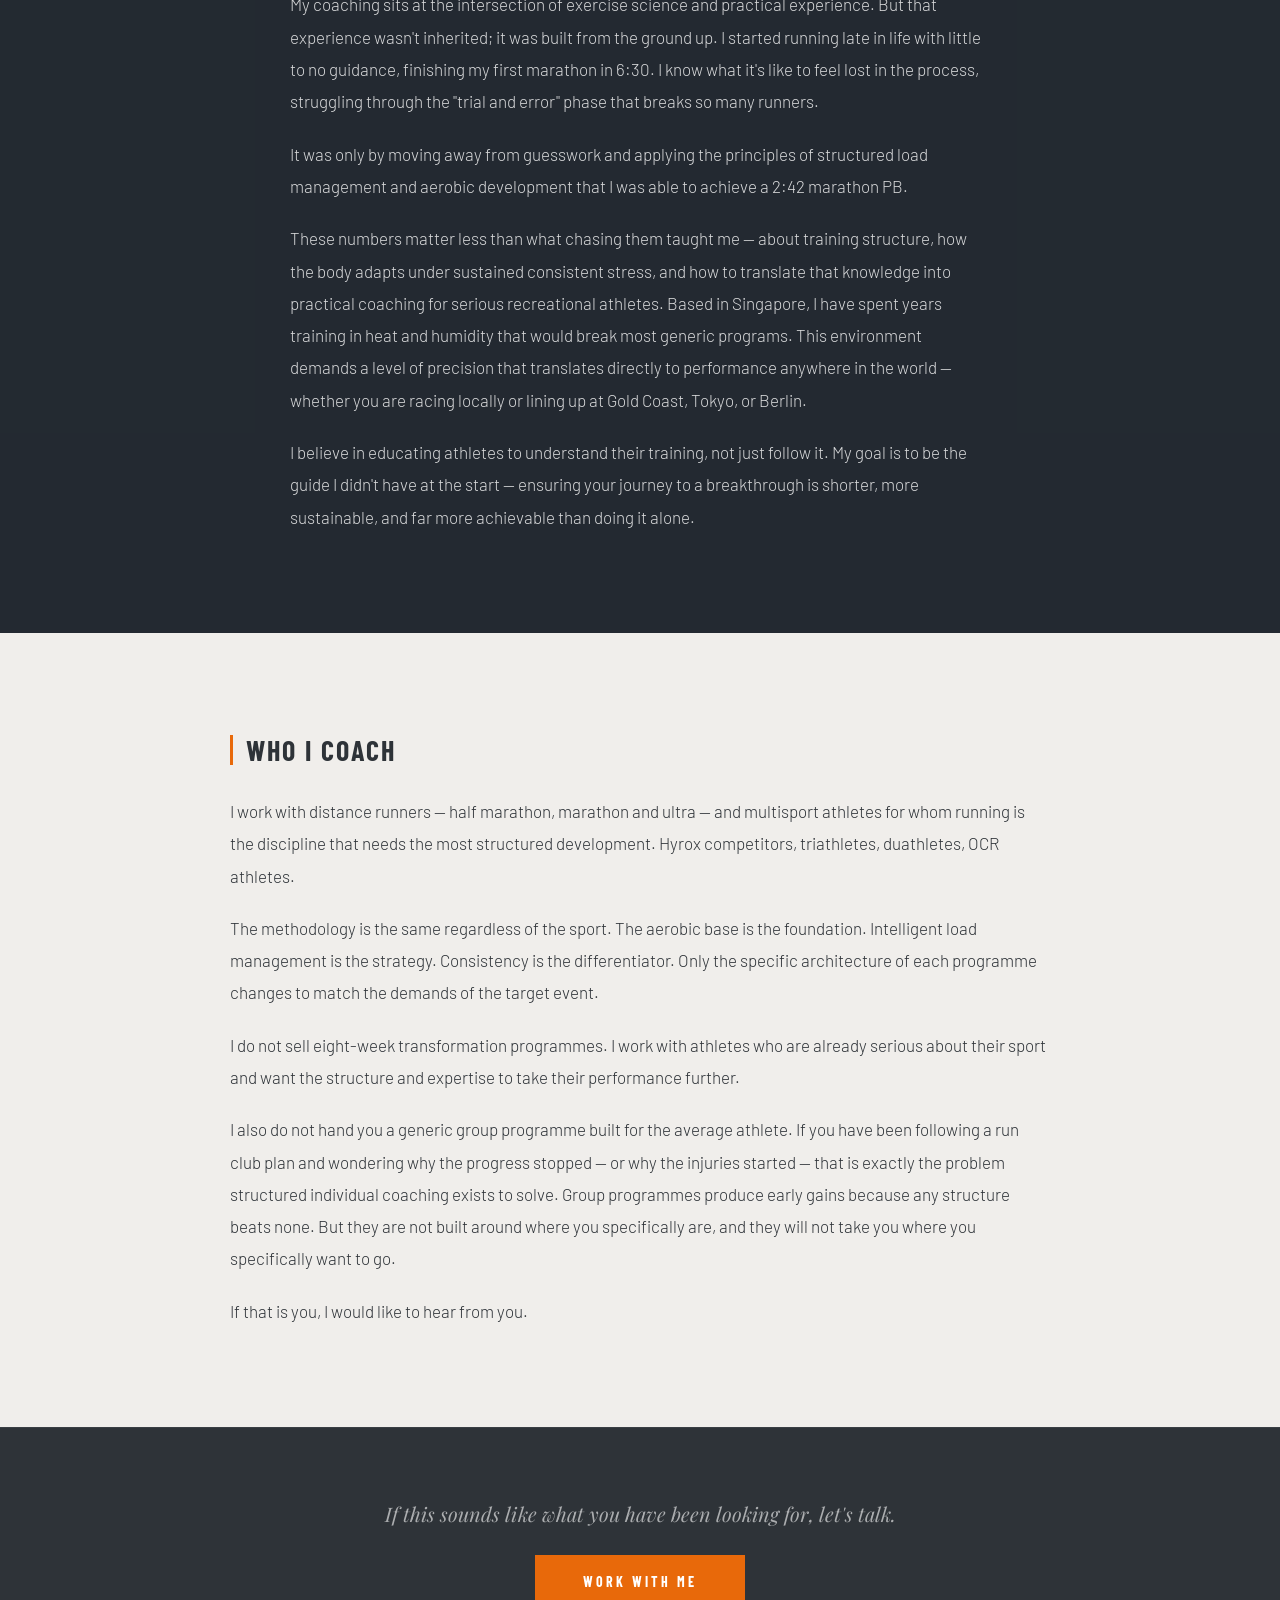
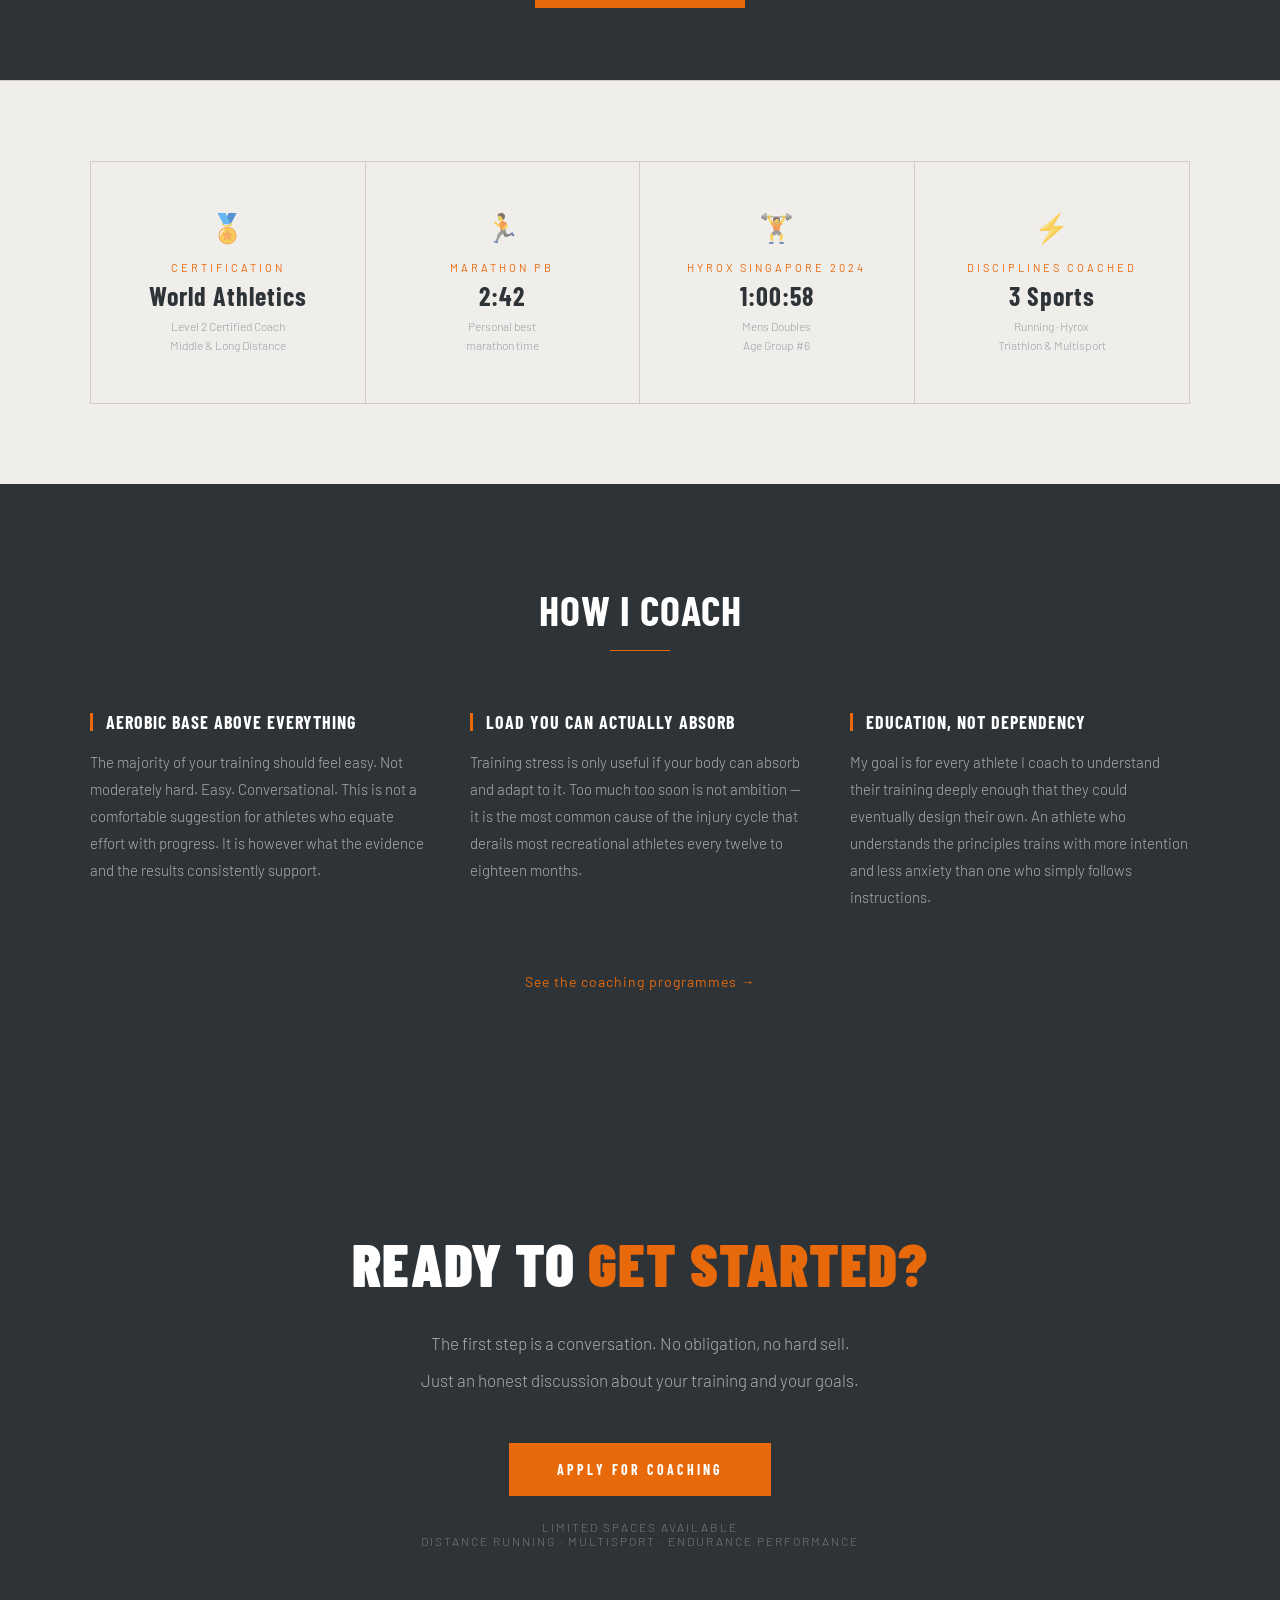
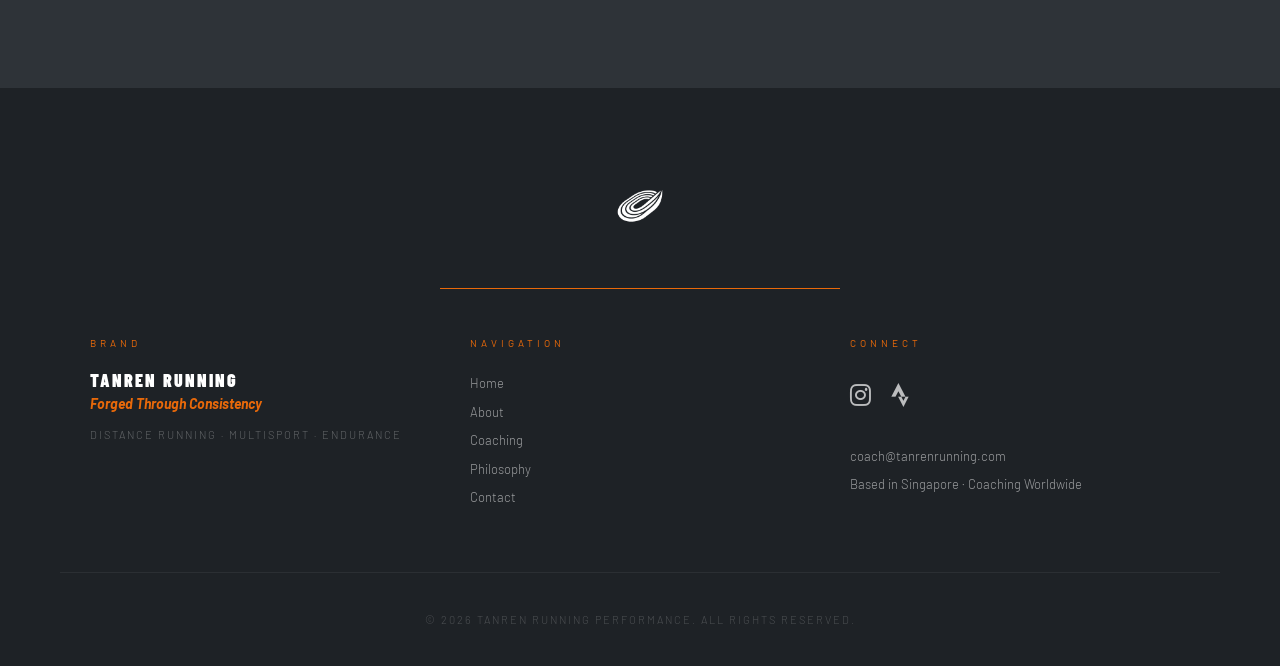
==== commit fdeae8c3: "Update about.html Removed the jogger part" ====
--- a/about.html
+++ b/about.html
@@ -739,7 +739,7 @@
       <h2>Who I Coach</h2>
       <p>I work with distance runners — half marathon, marathon and ultra — and multisport athletes for whom running is the discipline that needs the most structured development. Hyrox competitors, triathletes, duathletes, OCR athletes.</p>
       <p>The methodology is the same regardless of the sport. The aerobic base is the foundation. Intelligent load management is the strategy. Consistency is the differentiator. Only the specific architecture of each programme changes to match the demands of the target event.</p>
-      <p>I do not coach casual joggers. I do not sell eight-week transformation programmes. I work with athletes who are already serious about their sport and want the structure and expertise to take their performance further.</p>
+      <p>I do not sell eight-week transformation programmes. I work with athletes who are already serious about their sport and want the structure and expertise to take their performance further.</p>
       <p>I also do not hand you a generic group programme built for the average athlete. If you have been following a run club plan and wondering why the progress stopped — or why the injuries started — that is exactly the problem structured individual coaching exists to solve. Group programmes produce early gains because any structure beats none. But they are not built around where you specifically are, and they will not take you where you specifically want to go.</p>
       <p>If that is you, I would like to hear from you.</p>
     </div>
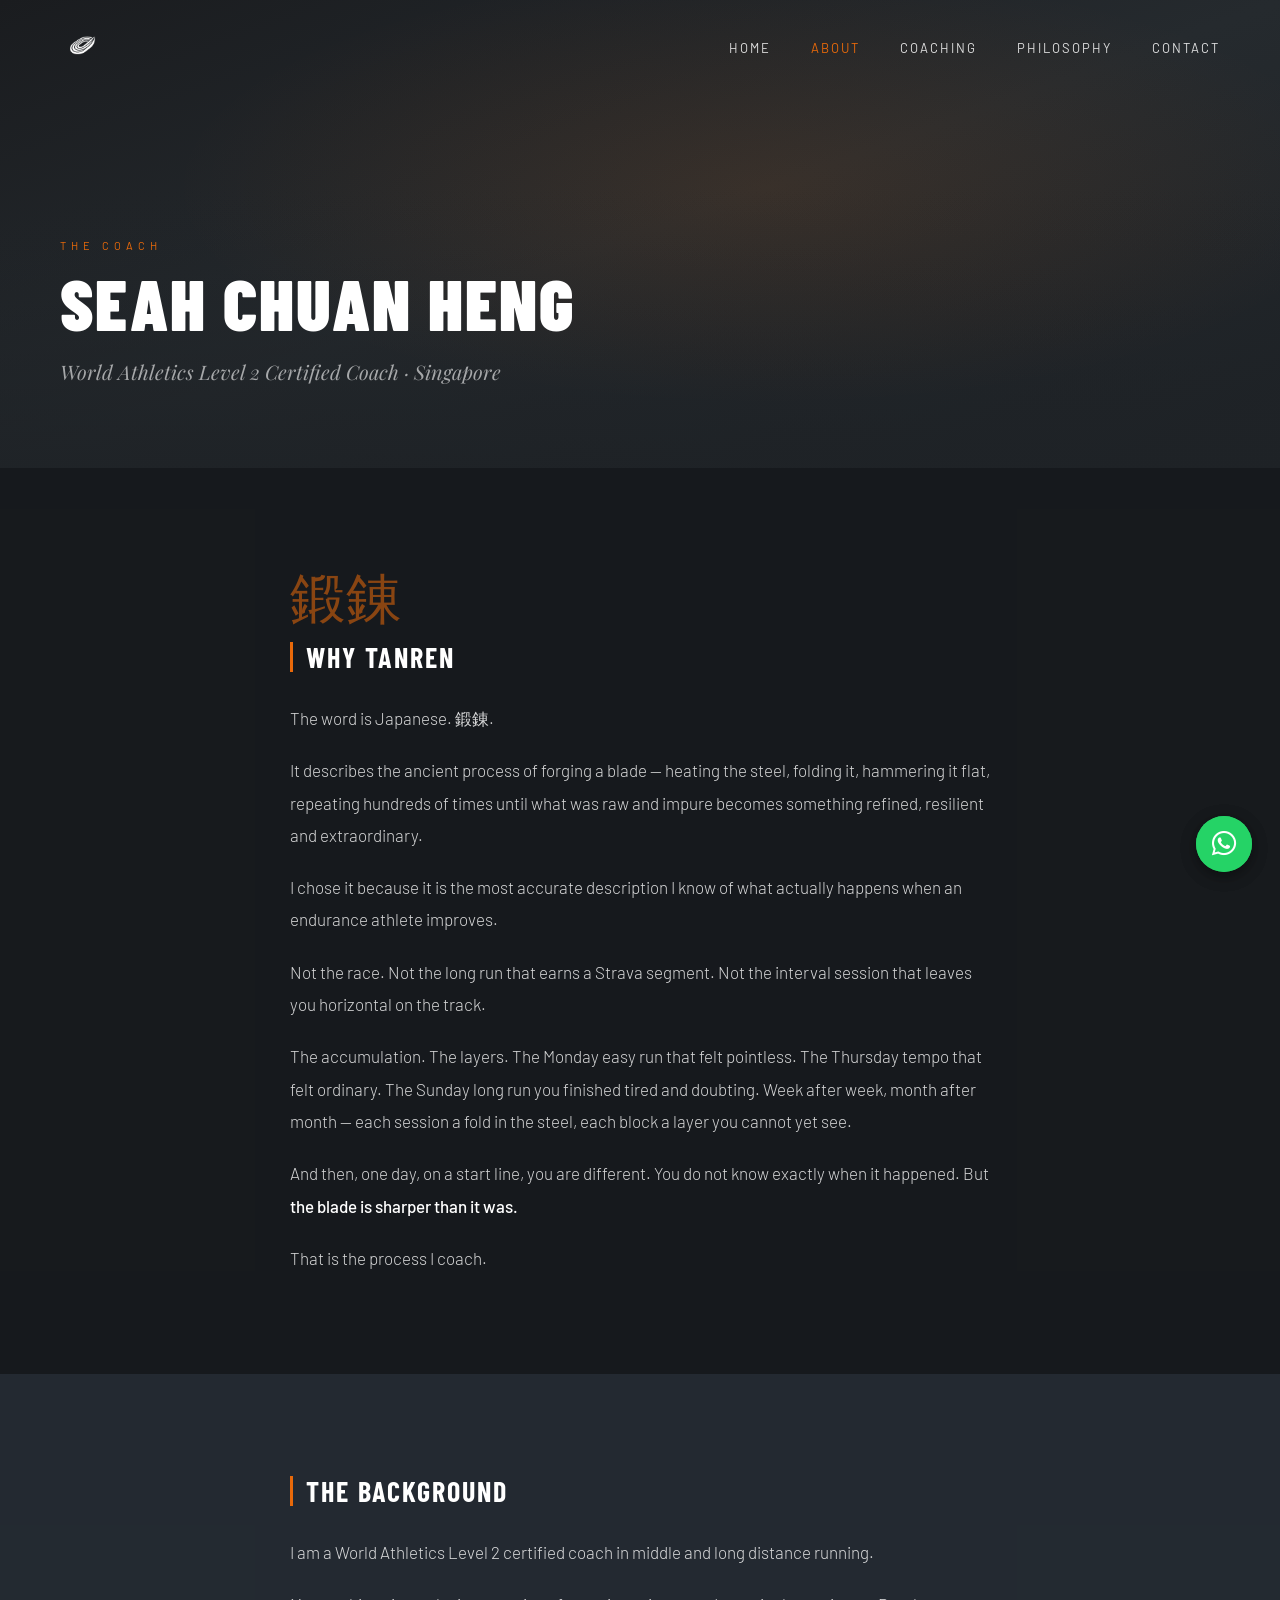
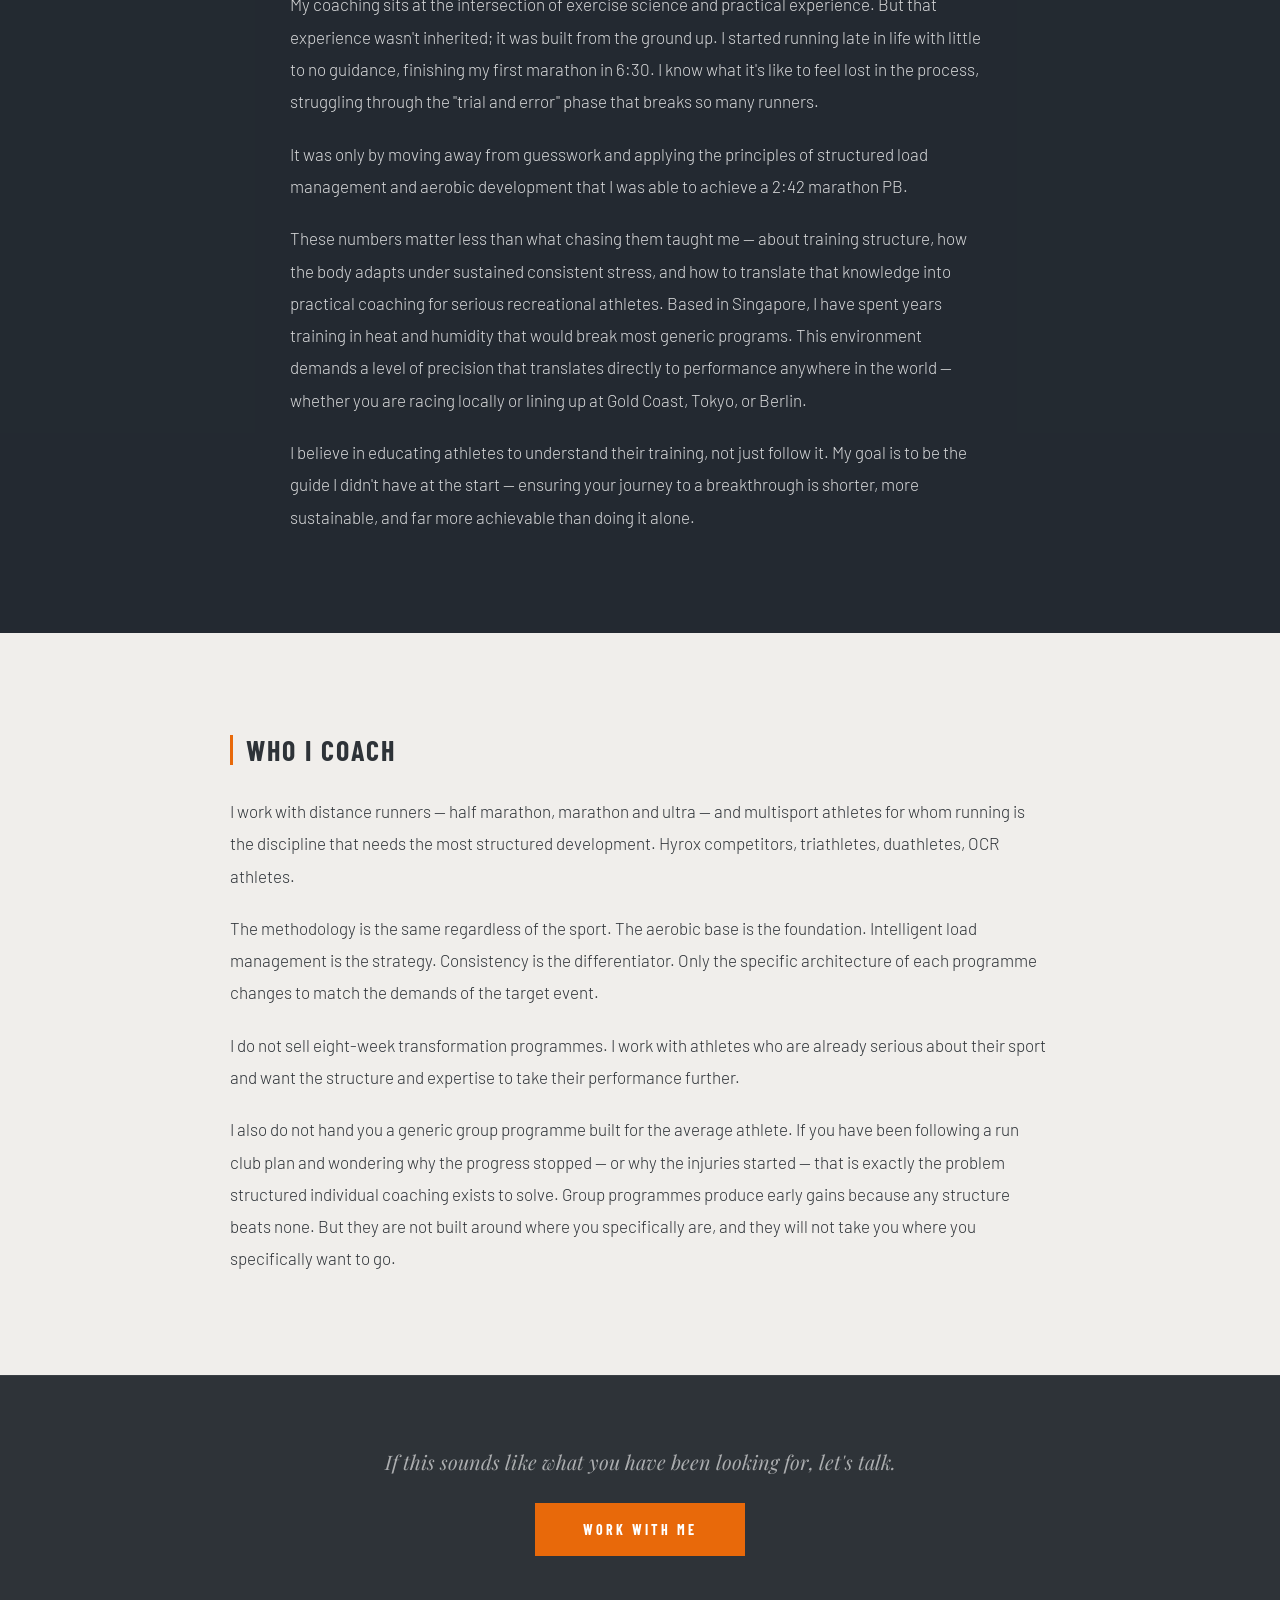
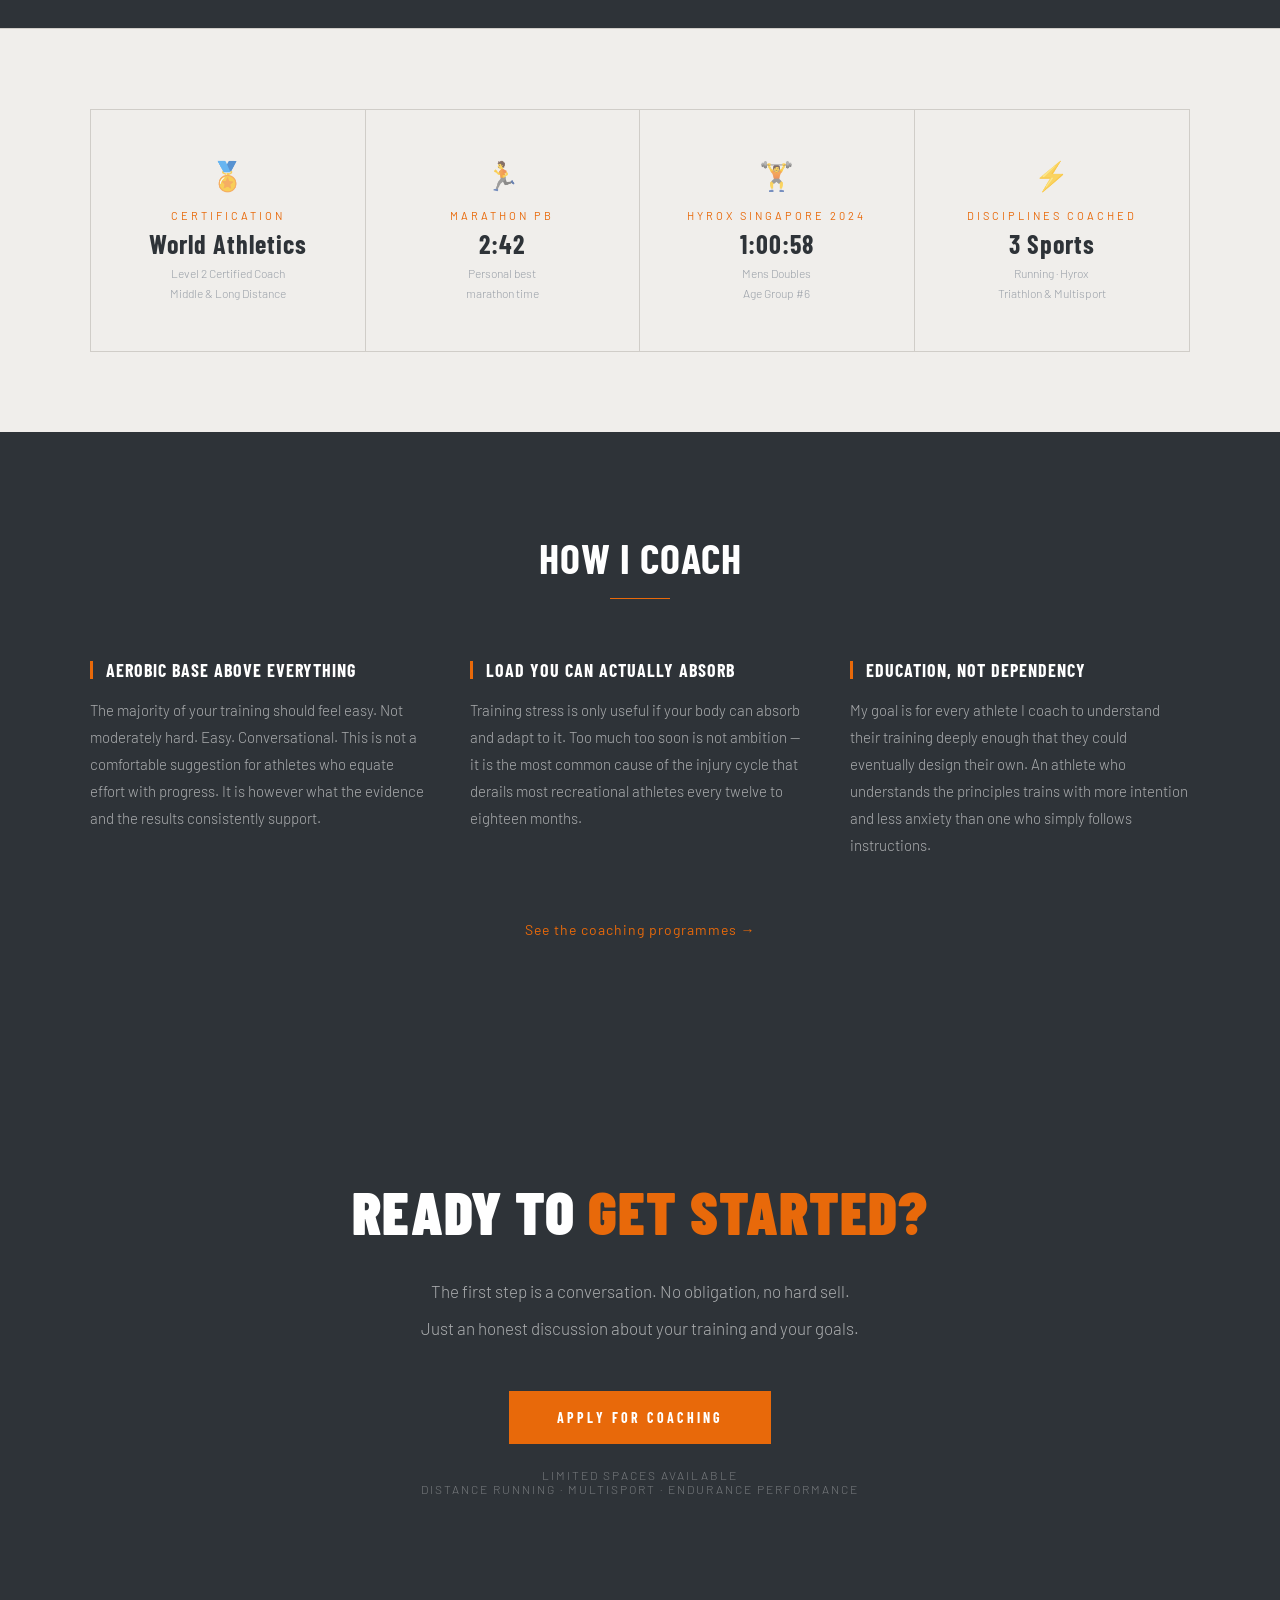
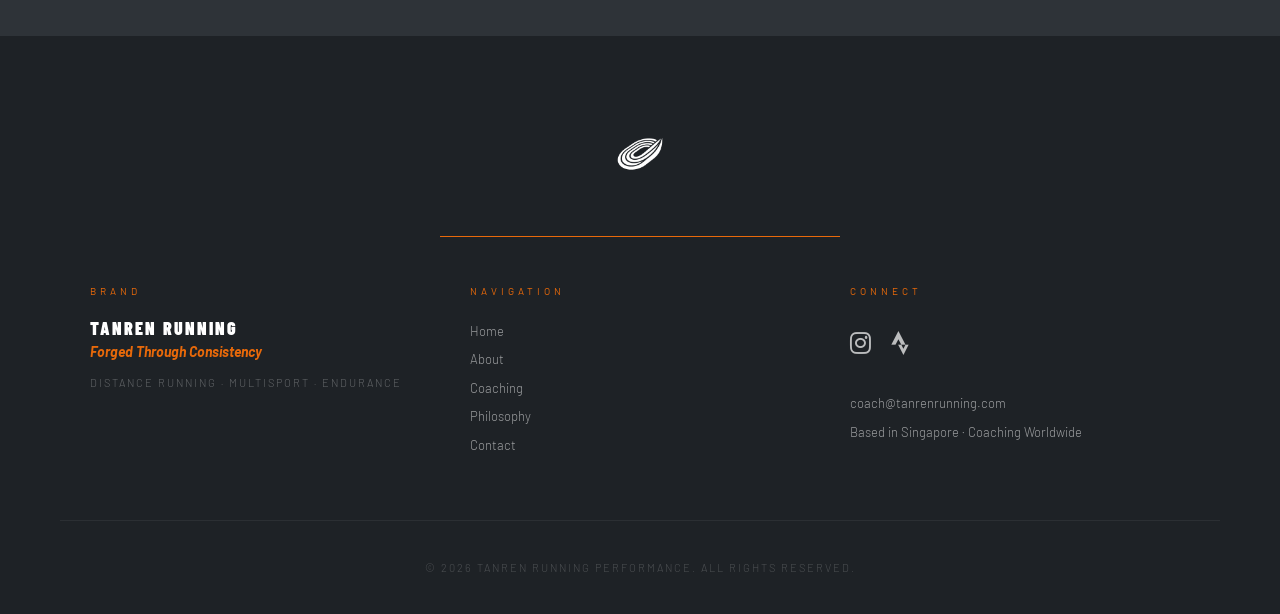
==== commit 06e75b45: "Update about.html removed If that is you, I would like to hear from you" ====
--- a/about.html
+++ b/about.html
@@ -741,7 +741,6 @@
       <p>The methodology is the same regardless of the sport. The aerobic base is the foundation. Intelligent load management is the strategy. Consistency is the differentiator. Only the specific architecture of each programme changes to match the demands of the target event.</p>
       <p>I do not sell eight-week transformation programmes. I work with athletes who are already serious about their sport and want the structure and expertise to take their performance further.</p>
       <p>I also do not hand you a generic group programme built for the average athlete. If you have been following a run club plan and wondering why the progress stopped — or why the injuries started — that is exactly the problem structured individual coaching exists to solve. Group programmes produce early gains because any structure beats none. But they are not built around where you specifically are, and they will not take you where you specifically want to go.</p>
-      <p>If that is you, I would like to hear from you.</p>
     </div>
   </div>
 </section>
